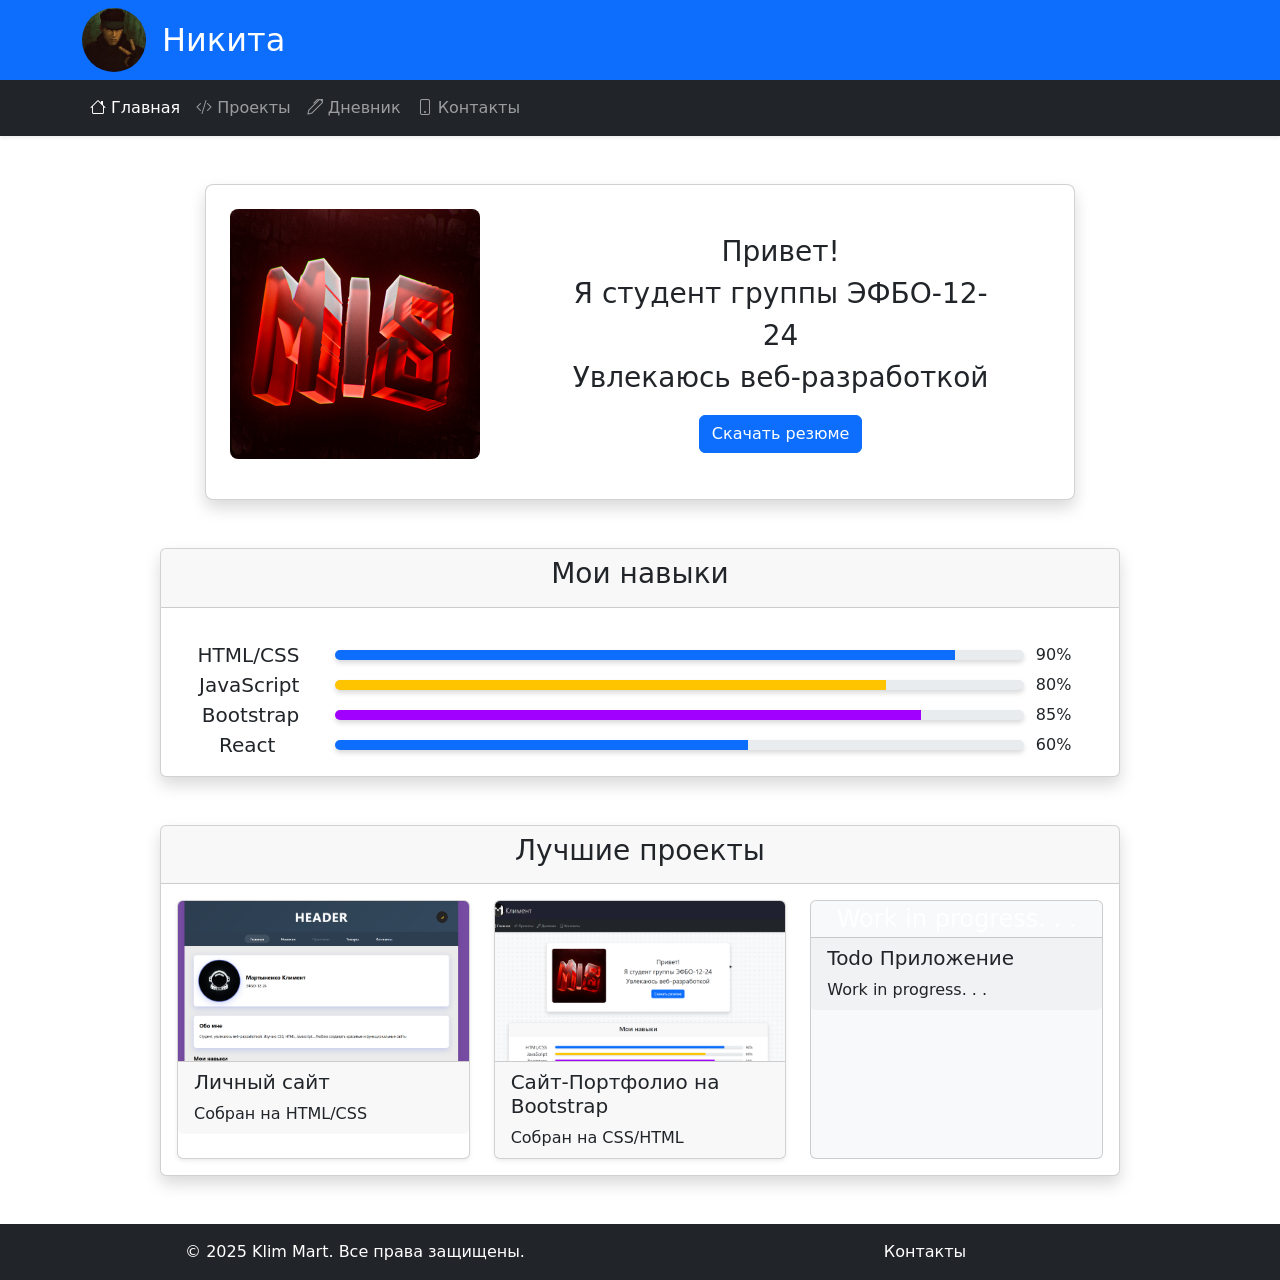
==== index.html @ 8c6ac2b8 "Initial" ====
<!DOCTYPE html>
<html lang="en">
<head>
	<meta charset="UTF-8">
	<meta name="viewport" content="width=device-width, user-scalable=no, initial-scale=1.0, maximum-scale=1.0, minimum-scale=1.0">
	<meta http-equiv="X-UA-Compatible" content="ie=edge">
	<title>Document</title>
	<link href="https://cdn.jsdelivr.net/npm/bootstrap@5.3.2/dist/css/bootstrap.min.css" rel="stylesheet">
	<link href="https://cdn.jsdelivr.net/npm/bootstrap-icons@1.11.3/font/bootstrap-icons.css" rel="stylesheet">
	<link rel="stylesheet" href="styles/styles.css">
</head>
<body>
<!-- HEADER -->
<header class="bg-primary text-white py-2 pattern-bg" style="height: 80px">
	<div class="container d-flex justify-content-start align-items-center">
		<a  href="#" class="text-white text-decoration-none d-flex justify-content-center align-items-center">
			<img src="./images/icons/snake.jpg" alt="logo" width="64" class="rounded-5">
			<p class="fw-light fs-2 mb-0 mx-3">Никита</p>
		</a>
	</div>
</header>
<!-- NAVBAR -->
<nav class="navbar navbar-expand-lg navbar-dark bg-dark shadow-sm">
	<div class="container">
		<button class="navbar-toggler" type="button" data-bs-toggle="collapse" data-bs-target="#navbarNav">
			<span class="navbar-toggler-icon"></span>
		</button>

		<div class="collapse navbar-collapse" id="navbarNav">
			<ul class="navbar-nav"> <!-- mx-auto центрирует меню -->
				<li class="nav-item">
					<a class="nav-link active" href="#"><i class="bi bi-house"></i> Главная</a>
				</li>
				<li class="nav-item">
					<a class="nav-link" href="pages/projects.html"><i class="bi bi-code-slash"></i> Проекты</a>
				</li>
				<li class="nav-item">
					<a class="nav-link" href="pages/diary.html"><i class="bi bi-pen"></i> Дневник</a>
				</li>
				<li class="nav-item">
					<a class="nav-link" href="pages/contacts.html"><i class="bi bi-phone"></i> Контакты</a>
				</li>
			</ul>
		</div>
	</div>
</nav>

<div class="d-flex flex-column justify-content-center align-items-center">
	<div class="card bg-white rounded-3 shadow p-4 m-5">
		<div class="row d-flex align-items-center">
			<div class="col-md-4">
				<img class="img-fluid rounded-3 mb-3" style="max-height: 250px" src="images/photo.png" alt="photo.png">
			</div>
			<div class="col-md-8 d-flex flex-column justify-content-center align-items-center">
				<p class="fs-3 mx-md-5 text-center">
					Привет!<br>
					Я студент группы ЭФБО-12-24<br>
					Увлекаюсь веб-разработкой
				</p>
				<button class="btn btn-primary mx-5">Скачать резюме</button>
			</div>
		</div>
	</div>
</div>

<!-- SKILLS -->
<div class="d-flex flex-column justify-content-center align-items-center">
	<div class="card w-75 d-flex flex-column gap-3 shadow">
		<div class="card-header">
			<h3 class="text-center">Мои навыки</h3>
		</div>
		<div class="card-body px-3">

			<!-- HTML/CSS -->
			<div class="row align-items-center">
				<div class="col-12 col-md-2 text-md-end text-center px-0">
					<span class="fs-5 mx-4">HTML/CSS</span>
				</div>
				<div class="col-12 col-md-9">
					<div class="progress" style="height: 10px">
						<div class="progress-bar" style="width: 90%"></div>
					</div>
				</div>
				<div class="col-12 col-md-1 p-0 text-md-start text-center">
					<span>90%</span>
				</div>
			</div>

			<!-- JavaScript -->
			<div class="row align-items-center">
				<div class="col-12 col-md-2 text-md-end text-center px-0">
					<span class="fs-5 mx-4">JavaScript</span>
				</div>
				<div class="col-12 col-md-9">
					<div class="progress" style="height: 10px">
						<div class="progress-bar" style="width: 80%; background: #ffc400"></div>
					</div>
				</div>
				<div class="col-12 col-md-1 p-0 text-md-start text-center">
					<span>80%</span>
				</div>
			</div>

			<!-- Bootstrap -->
			<div class="row align-items-center">
				<div class="col-12 col-md-2 text-md-end text-center px-0">
					<span class="fs-5 mx-4">Bootstrap</span>
				</div>
				<div class="col-12 col-md-9">
					<div class="progress" style="height: 10px">
						<div class="progress-bar" style="width: 85%; background: #a100ff"></div>
					</div>
				</div>
				<div class="col-12 col-md-1 p-0 text-md-start text-center">
					<span>85%</span>
				</div>
			</div>

			<!-- React -->
			<div class="row align-items-center">
				<div class="col-12 col-md-2 text-md-end text-center px-0">
					<span class="fs-5 mx-5">React</span>
				</div>
				<div class="col-12 col-md-9">
					<div class="progress" style="height: 10px">
						<div class="progress-bar" style="width: 60%"></div>
					</div>
				</div>
				<div class="col-12 col-md-1 p-0 text-md-start text-center">
					<span>60%</span>
				</div>
			</div>

		</div>
	</div>
</div>


<!-- PROJECTS-->
<div class="d-flex flex-column justify-content-center align-items-center">
	<div class="card my-5 shadow w-75">
		<div class="card-header">
			<h3 class="text-center">Лучшие проекты</h3>
		</div>
		<div class="card-body">
			<div class="row">
				<div class="col-md-4 mb-md-0 mb-4">
					<div class="card h-100 shadow-sm">
						<img class="card-img-top" src="images/screenshots/html-css-screenshot1.png" alt=""
						     style="object-fit: cover; height: 160px;">
						<div class="card-footer">
							<h5 class="card-title">Личный сайт</h5>
							<p class="card-text">Собран на HTML/CSS</p>
						</div>
					</div>
				</div>
				<div class="col-md-4 mb-md-0 mb-4">
					<div class="card h-100 shadow-sm">
						<img class="card-img-top" src="images/screenshots/bootstrap-screenshot1.png" alt=""
						     style="object-fit: cover; height: 160px;">
						<div class="card-footer">
							<h5 class="card-title">Сайт-Портфолио на Bootstrap</h5>
							<p class="card-text">Собран на CSS/HTML</p>
						</div>
					</div>
				</div>
				<div class="col-md-4 mb-md-0 mb-4">
					<div class="card h-100 bg-light">
						<div class="card-img-top pattern-bg d-flex justify-content-center align-items-center">
							<span class="fs-4 text-white">Work in progress. . .</span>
						</div>
						<div class="card-footer">
							<h5 class="card-title">Todo Приложение</h5>
							<p class="card-text">Work in progress. . .</p>
						</div>
					</div>
				</div>
			</div>
		</div>
	</div>
</div>
<footer class="bg-dark py-3">
	<div class="container">
		<div class="row text-center">
			<div class="col-md-6 text-white">
				<p class="m-0">© 2025 Klim Mart. Все права защищены.</p>
			</div>
			<div class="col-md-6 text-white">
				<a class="text-decoration-none text-white m-0" href="#">Контакты</a>
			</div>
		</div>
	</div>
</footer>
</body>
<script src="https://cdn.jsdelivr.net/npm/bootstrap@5.3.2/dist/js/bootstrap.bundle.min.js"></script>
</html>
---- styles/styles.css ----
.progress {
    box-shadow: rgba(0,0,0,0.15) 0 3px 5px
}
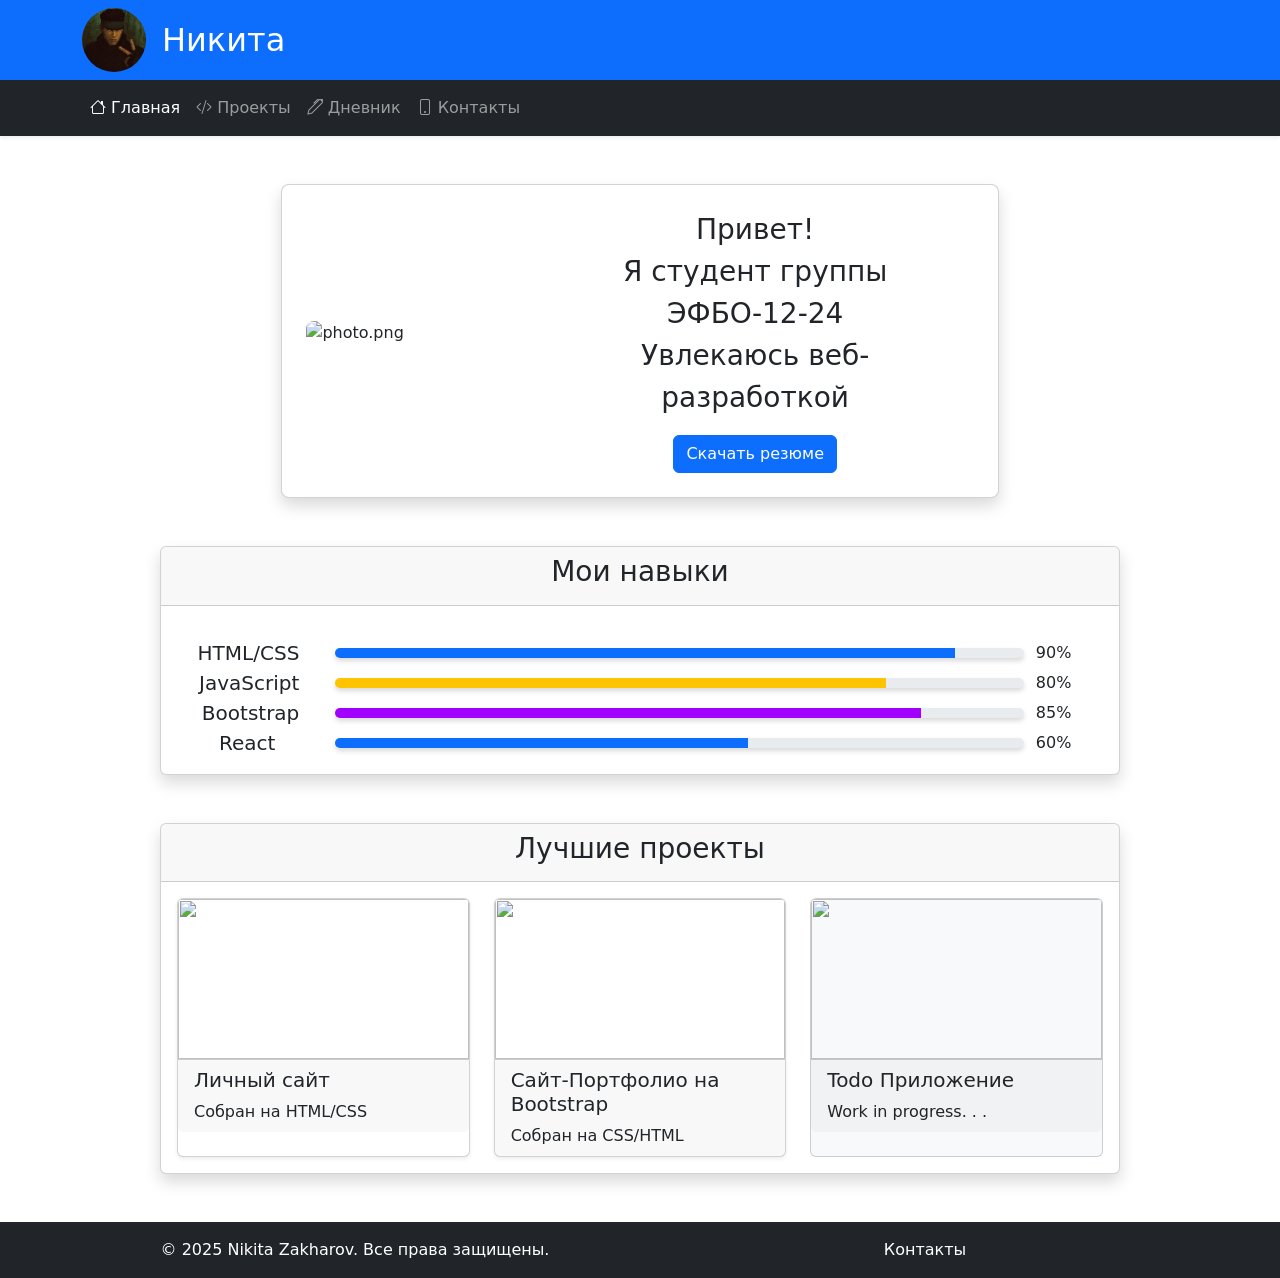
==== commit ce96ede9: "Initial" ====
--- a/index.html
+++ b/index.html
@@ -49,7 +49,7 @@
 	<div class="card bg-white rounded-3 shadow p-4 m-5">
 		<div class="row d-flex align-items-center">
 			<div class="col-md-4">
-				<img class="img-fluid rounded-3 mb-3" style="max-height: 250px" src="images/photo.png" alt="photo.png">
+				<img class="img-fluid rounded-3 mb-3" style="max-height: 250px" src="images/icons/kodzima.jpg" alt="photo.png">
 			</div>
 			<div class="col-md-8 d-flex flex-column justify-content-center align-items-center">
 				<p class="fs-3 mx-md-5 text-center">
@@ -146,7 +146,7 @@
 			<div class="row">
 				<div class="col-md-4 mb-md-0 mb-4">
 					<div class="card h-100 shadow-sm">
-						<img class="card-img-top" src="images/screenshots/html-css-screenshot1.png" alt=""
+						<img class="card-img-top" src="images/screenshots/site.png" alt=""
 						     style="object-fit: cover; height: 160px;">
 						<div class="card-footer">
 							<h5 class="card-title">Личный сайт</h5>
@@ -156,7 +156,7 @@
 				</div>
 				<div class="col-md-4 mb-md-0 mb-4">
 					<div class="card h-100 shadow-sm">
-						<img class="card-img-top" src="images/screenshots/bootstrap-screenshot1.png" alt=""
+						<img class="card-img-top" src="images/screenshots/bootstrap.png" alt=""
 						     style="object-fit: cover; height: 160px;">
 						<div class="card-footer">
 							<h5 class="card-title">Сайт-Портфолио на Bootstrap</h5>
@@ -166,9 +166,8 @@
 				</div>
 				<div class="col-md-4 mb-md-0 mb-4">
 					<div class="card h-100 bg-light">
-						<div class="card-img-top pattern-bg d-flex justify-content-center align-items-center">
-							<span class="fs-4 text-white">Work in progress. . .</span>
-						</div>
+                        <img class="card-img-top" src="images/screenshots/istockphoto-1417048081-612x612.jpg" alt=""
+                             style="object-fit: cover; height: 160px;">
 						<div class="card-footer">
 							<h5 class="card-title">Todo Приложение</h5>
 							<p class="card-text">Work in progress. . .</p>
@@ -183,7 +182,7 @@
 	<div class="container">
 		<div class="row text-center">
 			<div class="col-md-6 text-white">
-				<p class="m-0">© 2025 Klim Mart. Все права защищены.</p>
+				<p class="m-0">© 2025 Nikita Zakharov. Все права защищены.</p>
 			</div>
 			<div class="col-md-6 text-white">
 				<a class="text-decoration-none text-white m-0" href="#">Контакты</a>
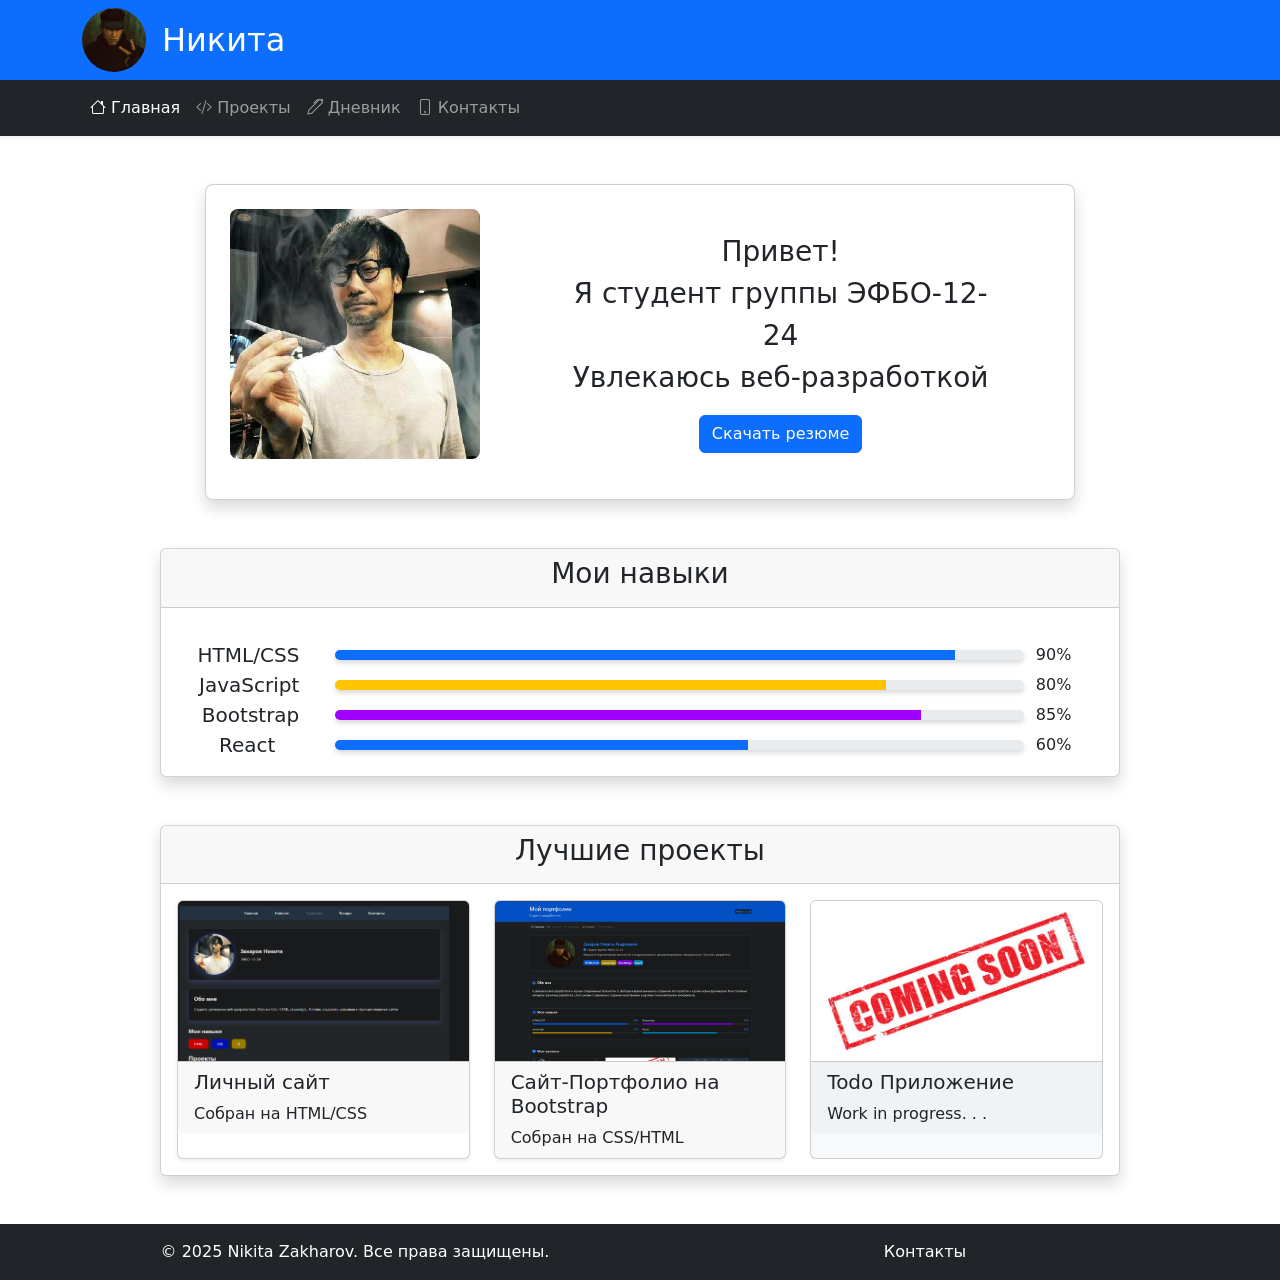
==== commit 88d2798d: "Initial" ====
--- a/index.html
+++ b/index.html
@@ -57,7 +57,7 @@
 					Я студент группы ЭФБО-12-24<br>
 					Увлекаюсь веб-разработкой
 				</p>
-				<button class="btn btn-primary mx-5">Скачать резюме</button>
+				<a download href ="/assets/resume.pdf" class="btn btn-primary mx-5">Скачать резюме</a>
 			</div>
 		</div>
 	</div>
--- a/styles/styles.css
+++ b/styles/styles.css
@@ -1,3 +1,16 @@
 .progress {
     box-shadow: rgba(0,0,0,0.15) 0 3px 5px
 }
+html, body {
+    height: 100%;
+    margin: 0;
+}
+
+body {
+    display: flex;
+    flex-direction: column;
+}
+
+main {
+    flex: 1;
+}
